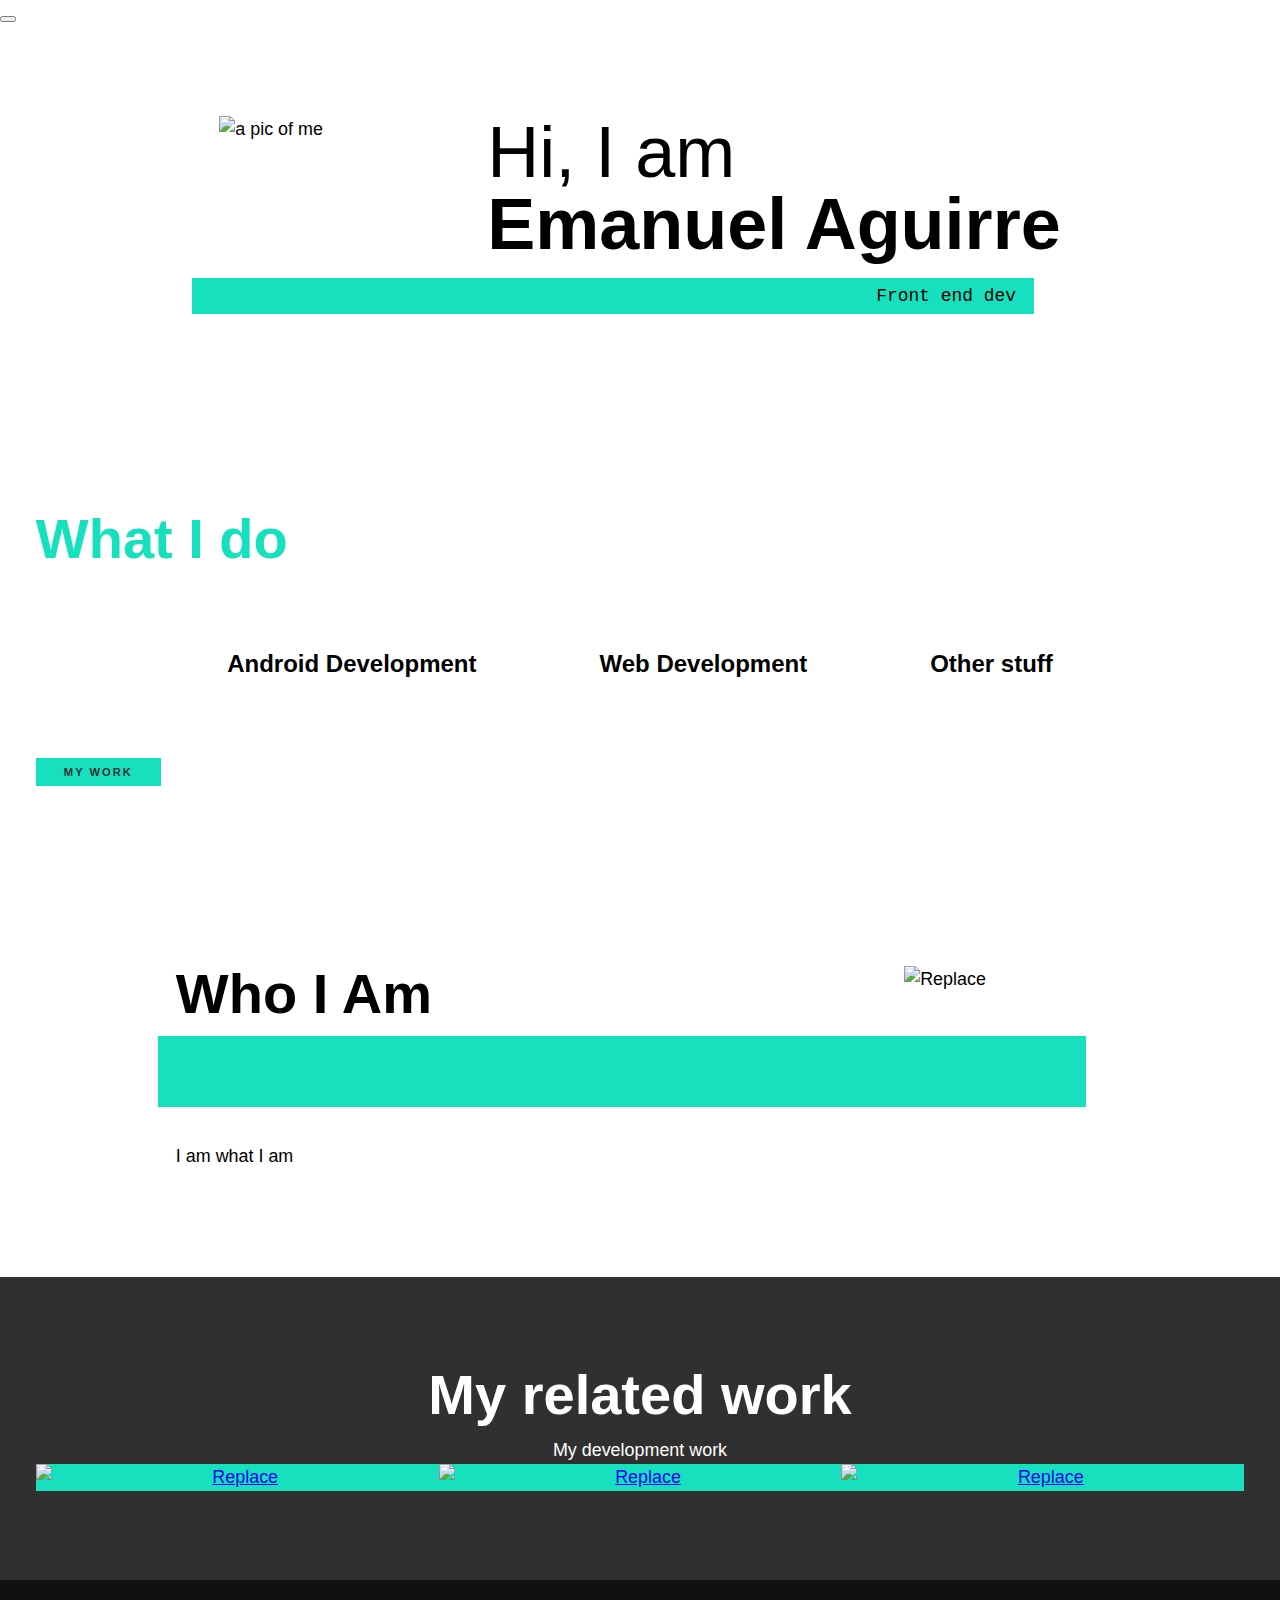
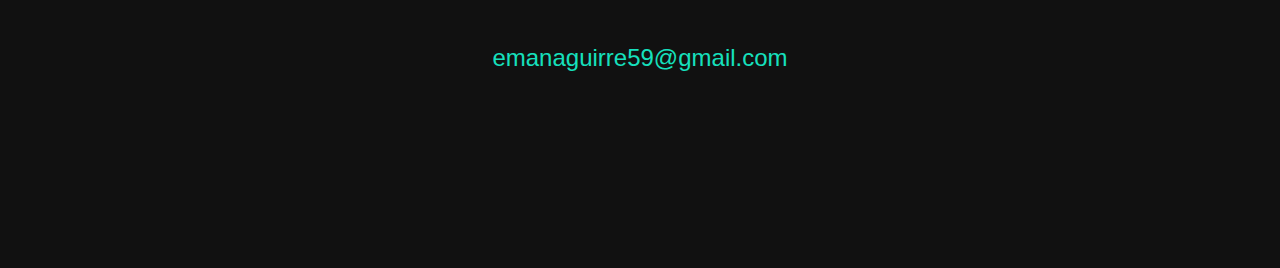
==== html/index.html @ 35bd1a5e "Message" ====
<!DOCTYPE html>
<html lang="en">
    <head>
        <meta charset="UF-8">
        <meta name = "viewport" content="width-device-width, initial-scale-1.0">
        <title>Emanuel's Portfolio Website</title>
        <link rel="stylesheet"
        href = "https://cdnjs.cloudflare.com/ajax/libs/normalize/7.0.0/normalize.min.css">
        <link rel="stylesheet"
        href="https://cdnjs.cloudflare.com/ajax/libs/font-awesome/5.11.2/css/all.css"
        integrity="sha256-46qynGAkLSFpVbEBog43gvNhfrOj+BmwXdxFgVK/Kvc=" crossorigin="anonymous"/>

        <link rel="stylesheet" href="css/style.css">
    </head>
    <body>
        <header>
            <div class="logo">
                <!-- <img src=img/devjane.png" alt=""> -->
                <button class="nav-toggle" aria-label="toggle navigation">
                    <span class="hamburger"></span>
                </button>
                <nav class="nav">
                    <ul class="nav__list">
                        <li class="nav__item"><a href="#home" class="nav__link">Home</a></li>
                        <li class="nav__item"><a href="#services" class="nav__link">My Services</a></li>
                        <li class="nav__item"><a href="#about" class="nav__link">About Me</a></li>
                        <li class="nav__item"><a href="#work" class="nav__link">My Work</a></li>
                    </ul>
                </nav>
            </div>
        </header>

        <!-- Introduction part-->
        <section class="intro" id="home">
            <h1 class="section__title section__title--intro">
                Hi, I am <strong>Emanuel Aguirre</strong>
            </h1>
            <p class="section__subtitle section__subtitle--intro">Front end dev</p>
            <img src="C:\Users\Eman1\.vscode\personalSite\img\laptopbackground.jpg" alt="a pic of me" class="intro__img">
        </section>

        <!-- My Services part-->
        <section class="my--services" id="services">
            <h2 class="section__title section__title--services">What I do</h2>
            <div class="services">
                <div class="service">
                    <h3>Android Development</h3>
                    <p></p>
                </div> <!-- service class -->
                
                <div class="service">
                    <h3>Web Development</h3>
                    <p></p>
                </div> <!-- service class -->

                <div class="service">
                    <h3>Other stuff</h3>
                    <p></p>
                </div> <!-- service class -->
            </div>  <!--closed services div-->

            <a href="#work" class="btn">My Work</a>
        </section>

        <!-- about me section -->
        <section class="about-me" id="about">
            <h2 class="section__title section__title--about">Who I Am</h2>
            <p class="section__subtitle section__subtitle--about"></p>

            <div class="about-me__body">
                <p>I am what I am</p>
            </div>
            <img src="C:\Users\Eman1\.vscode\personalSite\img\laptopbackground.jpg" alt="Replace" class="about-me__img">
        </section>

        <!-- My related work -->
        <section class="my-work" id="work">
            <h2 class = "section__title">My related work</h2>
            <p class ="section__subtitle">My development work</p>

            <div class="portfolio">
                <a href="a" class="portfolio__item">
                    <img src="C:\Users\Eman1\.vscode\personalSite\img\laptopbackground.jpg" alt="Replace" class="portfolio__img">
                </a>
                <a href="a" class="portfolio__item">
                    <img src="C:\Users\Eman1\.vscode\personalSite\img\laptopbackground.jpg" alt="Replace" class="portfolio__img">
                </a>
                <a href="a" class="portfolio__item">
                    <img src="C:\Users\Eman1\.vscode\personalSite\img\laptopbackground.jpg" alt="Replace" class="portfolio__img">
                </a>
            </div>
        </section>

        <!--Footer-->
        <footer class="footer">
            <a href="mailto:emanaguirre59@gmail.com" class="footer-link">emanaguirre59@gmail.com</a>
            <ul class="social-list">
                <li class="social-list__item">
                    <a class="social-list__link" href="https://www.linkedin.com/in/emanuel-aguirre-168356b7/">
                        <i class="fab fa-linkedin"></i></a></li>
                <li class="social-list__item">
                    <a class="social-list__link" href="https://github.com/Emanuel-9810">
                        <i class="fab fa-github"></i></a></li>
            </ul>
        </footer>

    </body>
</html>
---- html/css/style.css ----
*,
*::before,
*::after{
    box-sizing: border-box;
}

/*Customizable*/

:root{
    --ff-primary:'Source Sans Pro', sans-serif ;
    --ff-secondary: 'Source Code Pro', monospace;

    --fw-reg: 300;
    --fw-bold:900;

    --clr-light: #fff;
    --clr-dark: #303030;
    --clr-accent: #16e0bd;

    --fs-h1: 3rem;
    --fs-h2: 2.25rem;
    --fs-h3: 1.25rem;
    --fs-body: 1rem;

    --bs: 0.25em 0.25em 0.75em rgba(0,0,0,.25),
     0.125em 0.125em, 0.25 rgba(0,0,0,.15);
}

@media (min-width: 800px){
    :root{
        --fs-h1: 4.5rem;
        --fs-h2: 3.5rem;
        --fs-h3: 1.5rem;
        --fs-body: 1.12rem;
    }
}

/*General styles*/
body{
    background: var(--clr-light);
    color: var(--clr--dark);
    margin: 0;
    font-family: var(--ff-primary);
    font-size: var(--fs-body);
    line-height: 1.5;
}

section{
    padding:5em 2em;
}

img{
    display:block;
    max-width: 100%;
}

strong{font-weight: bold;}

:focus{
    outline: 3px solid var(--clr-accent);
    outline-offset: 3px;
}

.btn{
    display: inline-block;
    padding:0.5em 2.5em;
    background:var(--clr-accent);
    color:var(--clr-dark);
    text-decoration: none;
    cursor: pointer;
    font-size: .7rem;
    text-transform: uppercase;
    letter-spacing: 2px;
    font-weight: var(--fw-bold);
    transition: transform 200ms ease-in-out;
}

.btn:hover{
    transform: scale(1.1);
}

/*Typography*/

h1,h2,h3{
    line-height:1;
    margin:0;
}


h1{font-size:var(--fs-h1)}
h2{font-size:var(--fs-h2)}
h3{font-size:var(--fs-h3)}


.section__title{
    margin-bottom: .25em;
}

.section__title--intro{
    font-weight: var(--fw-reg);
}

.section__title--intro strong{
    display: block;
}

.section__subtitle{
    margin:0;
    font-size: var(-fs-h3);
}

.section__subtitle--intro, .section__subtitle--about{
    background: var(--clr-accent);
    padding:.25em 1em;
    font-family: var(--ff-secondary);
    margin-bottom: 1em;
}

.section__subtitle--work{
    color:var(--clr-accent);
    font-weight: var(--fw-bold);
    margin-bottom: 2em;
}

nav{display: none;}

/*Intro section*/
.intro{
    position:relative;
}

.intro__img{
    box-shadow: var(--bs);
}

.section__subtitle--intro{
    display: inline-block;
}

@media (min-width: 600px){
    .intro{
        display: grid;
        width:min-content;
        margin:0 auto;
        grid-column-gap: 1em;
        grid-template-areas:"img title" "img subtitle";
        grid-template-columns: min-content max-content;
    }

    .intro__img{
        grid-area: img;
        min-width: 250px;
        position: relative;
        z-index:2;
    }
    
    .section__subtitle--intro{
        align-self: start;
        grid-column: -1 /1;
        grid-row: 2;
        text-align: right;
        position: relative;
        left: -1.5em;
        width: calc(100%+1.5em);
    }
}


/*Services section*/
.my-services{
    background-color: var(--clr-dark);
    background-image: url(../img/services-bg.jpg);
    background-size: cover;
    /* background-blend-mode: multiply; */
    color: var(--clr-light);
    text-align: center;
}

.section__title--services{
    color:var(--clr-accent);
    position:relative;
}

.section__title--services::after{
    content: '';
    display: block;
    width: 2em;
    height: 1px;
    margin:0.5em auto 1em;
    background: var(--clr-light);
    opacity: 0.25;
}

.services{
    margin-bottom: 3.5em;
}

.service{
    max-width: 500px;
    margin: 0 auto;
}

@media (min-width:800px){
    .services{
        display:flex;
        max-width: 1000px;
        margin-left: auto;
        margin-right: auto;
    }
    .service + .service{
        margin-left: 2em;
    }
}

.about-me{
    max-width: 1000px;
    margin: 0 auto;
}

.about-me__img{
    box-shadow: var(--bs);
}

@media (min-width: 600px){
    .about-me{
        display: grid;
        grid-template-columns: 1fr 200px;
        grid-template-areas: "title img" "subtitle img" "text img";
        grid-column-gap: 1.5em;
    }

    .section__title--about{
        grid-area: title;
    }

    .section__subtitle--about{
        grid-column:1/-1;
        grid-row:2;
        position:relative;
        left:-1em;
        width: calc(100%+2em);
        padding-left: 1em;
        padding: 2em calc(200px + 4em);
    }

    .about-me__img{
        grid-area: img;
        position: relative;
        z-index: 2;
    }
}


/*My related works*/
.my-work{
    background-color: var(--clr-dark);
    color:var(--clr-light);
    text-align: center;
}

.portfolio{
    display: grid;
    grid-template-columns: repeat(auto-fit, minmax(300px,1fr));
}

.portfolio__item{
    background: var(--clr-accent);
    overflow: hidden;
}

.portfolio__img{
    transition:transform 750ms cubic-bezier(.5,0,.5,1),
        opacity 250ms linear;
}

.portfolio__item:focus{
    position: relative;
    z-index: 2;
}

.portfolio__img:hover, .portfolio__item:focus .portfolio__img{
    transform: scale(1.2);
    opacity: .95;
}

.footer{
    background: #111;
    color: var(--clr-accent);
    text-align: center;
    padding: 2.5em 0;
    font-size: var(--fs-h3);
}

.footer a{
    color: inherit;
    text-decoration: none;
}

.footer__link{
    font-weight: vars(--fw-bold);
}

.footer__link:hover,.social-list__link:hover{
    opacity: .7;
}

.footer__link:hover{
    text-decoration: underline;
}

.social-list{
    list-style: none;
    display: flex;
    justify-content: center;
    margin:2em 0;
    padding:0;
}

.social-list__item{
    margin: 0 .5em;
}

.social-list__link{
    padding:.5em;
}
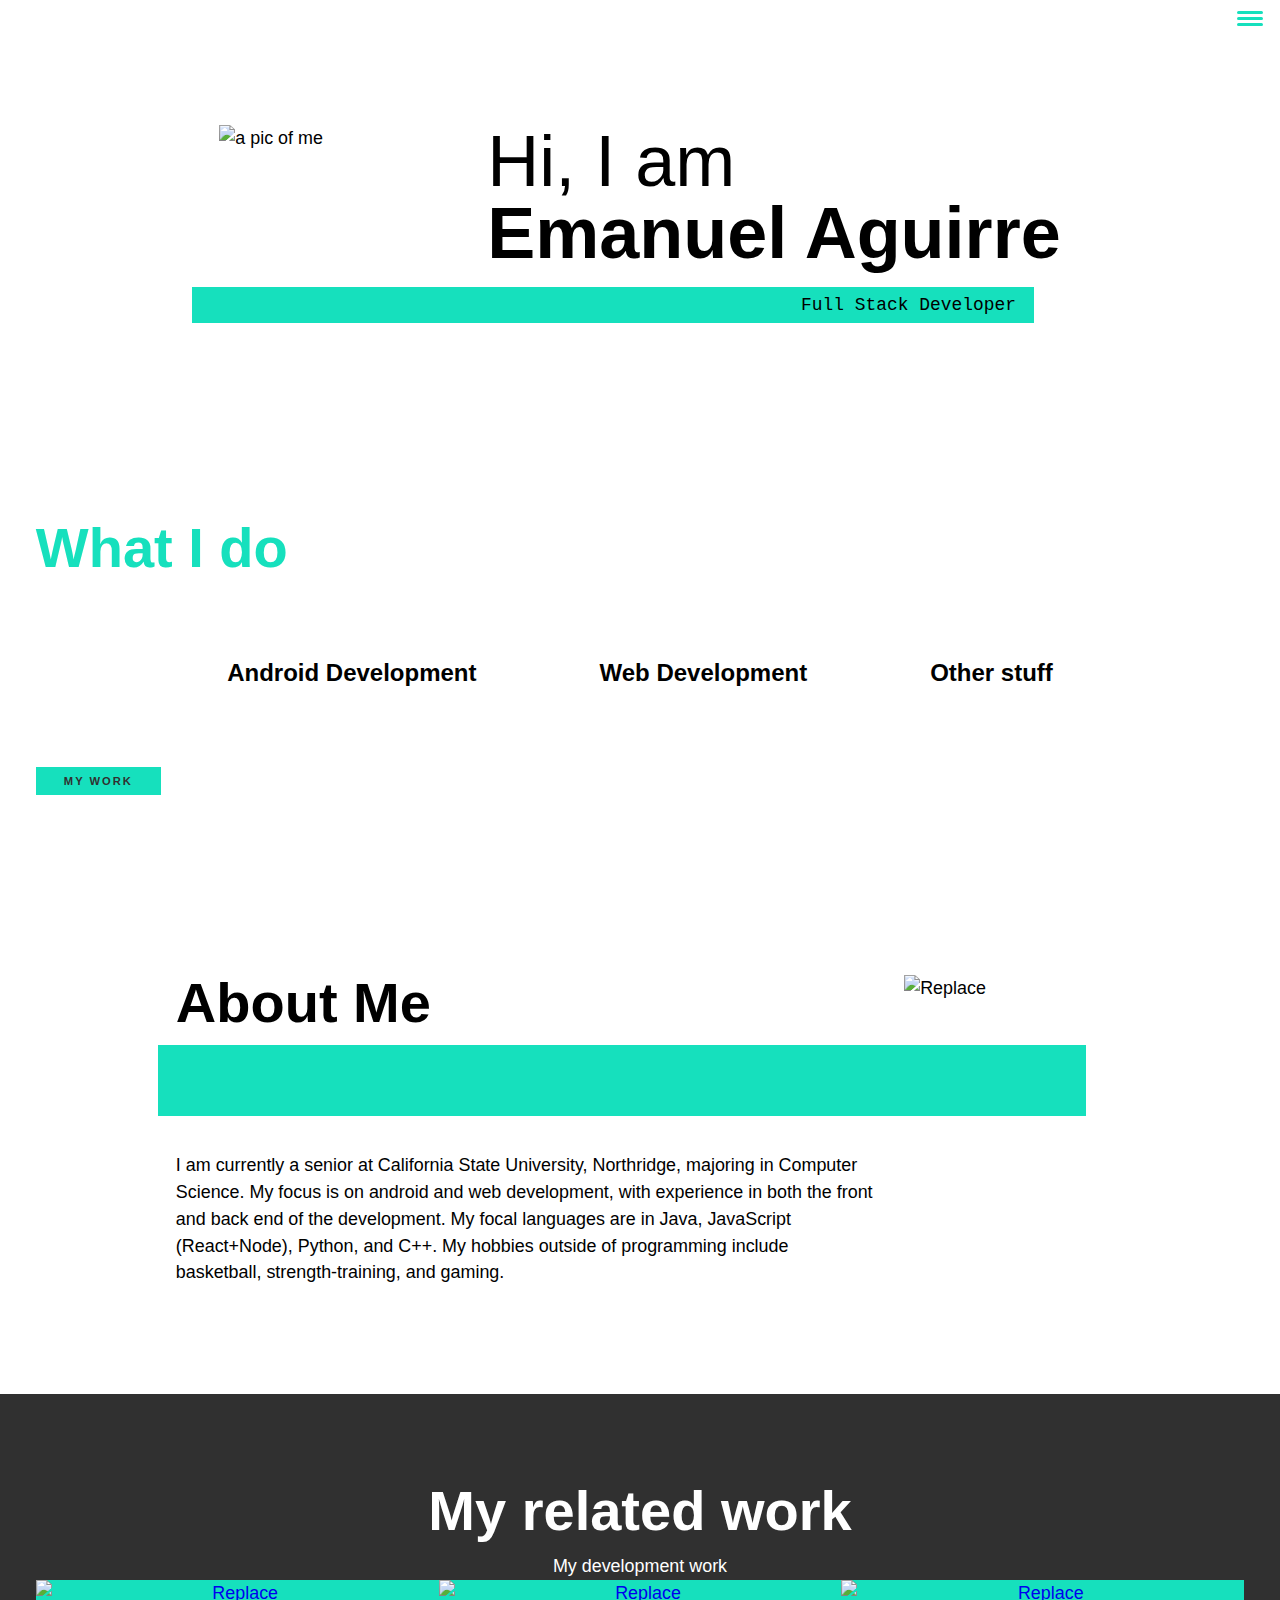
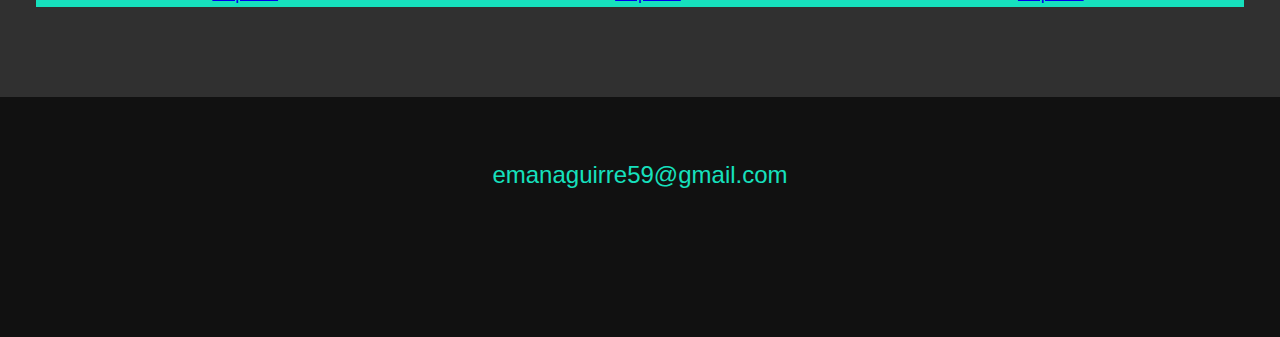
==== commit 764bfd25: "CSS+PortflioUpdate" ====
--- a/html/index.html
+++ b/html/index.html
@@ -35,7 +35,7 @@
             <h1 class="section__title section__title--intro">
                 Hi, I am <strong>Emanuel Aguirre</strong>
             </h1>
-            <p class="section__subtitle section__subtitle--intro">Front end dev</p>
+            <p class="section__subtitle section__subtitle--intro">Full Stack Developer</p>
             <img src="C:\Users\Eman1\.vscode\personalSite\img\laptopbackground.jpg" alt="a pic of me" class="intro__img">
         </section>
 
@@ -64,11 +64,15 @@
 
         <!-- about me section -->
         <section class="about-me" id="about">
-            <h2 class="section__title section__title--about">Who I Am</h2>
+            <h2 class="section__title section__title--about">About Me</h2>
             <p class="section__subtitle section__subtitle--about"></p>
 
             <div class="about-me__body">
-                <p>I am what I am</p>
+                <p>I am currently a senior at California State University, Northridge, majoring in Computer Science.
+                    My focus is on android and web development, with experience in both the front and back end of 
+                    the development. My focal languages are in Java, JavaScript (React+Node), Python, and C++. My hobbies
+                    outside of programming include basketball, strength-training, and gaming.
+                </p>
             </div>
             <img src="C:\Users\Eman1\.vscode\personalSite\img\laptopbackground.jpg" alt="Replace" class="about-me__img">
         </section>
@@ -104,5 +108,6 @@
             </ul>
         </footer>
 
+        <script src="C:\Users\Eman1\.vscode\personalSite\html\js\index.js"></script>
     </body>
 </html>--- a/html/css/style.css
+++ b/html/css/style.css
@@ -36,6 +36,11 @@
 }
 
 /*General styles*/
+
+html{
+    scroll-behavior: smooth;
+}
+
 body{
     background: var(--clr-light);
     color: var(--clr--dark);
@@ -122,7 +127,108 @@
     margin-bottom: 2em;
 }
 
-nav{display: none;}
+/* nav{display: none;} */
+/*HEADER*/
+header{
+    display: flex;
+    justify-content: space-between;
+    padding: 1em;
+}
+
+.logo{
+    max-width: 100px;
+}
+
+.nav{
+    position: fixed;
+    background: var(--clr-dark);
+    color: var(--clr-light);
+    top:0;
+    bottom:0;
+    left:0;
+    right:0;
+    z-index: 100;
+
+    transform: translateX(100%);
+    transition: transform 250ms cubic-bezier(.5, 0, .5, 1);
+}
+
+.nav__list{
+    list-style: none;
+    display: flex;
+    height: 100%;
+    flex-direction: column;
+    justify-content: space-evenly;
+    align-items: center;
+    margin: 0;
+    padding: 0;
+}
+
+.nav__link{
+    color: inherit;
+    font-weight: var(--fw-bold);
+    font-size: var(--fs-h2);
+    text-decoration: none;
+}
+
+.nav__link:hover{
+    color: var(--clr-accent);
+}
+
+.nav-toggle{
+    padding:.25em;
+    background: transparent;
+    border: 0;
+    cursor: pointer;
+    position: absolute;
+    right: 1em;
+    top: 1em;
+    z-index: 1000;
+}
+
+.nav-open .nav{
+    transform: translateX(0);
+}
+
+.nav-open .nav--toggle{
+    position: fixed;
+}
+
+.nav-open .hamburger{
+    transform: rotate(.625turn);
+}
+
+.nav-open .hamburger::before{
+    transform: rotate(90deg) translateX(-6px);
+}
+
+.nav-open .hamburger::after{
+    opacity: 0;
+}
+
+/*Hamburger Icon*/
+.hamburger{
+    display: block;
+    position: relative;
+}
+
+.hamburger, .hamburger::before, .hamburger::after{
+    background: var(--clr-accent);
+    width: 2em;
+    height: 3px;
+    border-radius: 1em;
+    transition: transform 250ms ease-in-out;
+}
+
+.hamburger::before, .hamburger::after{
+    content: '';
+    position: absolute;
+    left: 0;
+    right: 0;
+}
+
+.hamburger::before{top: 6px;}
+.hamburger::after{bottom: 6px;}
 
 /*Intro section*/
 .intro{
@@ -312,7 +418,7 @@
     list-style: none;
     display: flex;
     justify-content: center;
-    margin:2em 0;
+    margin:2em 0 0;
     padding:0;
 }
 
@@ -323,3 +429,16 @@
 .social-list__link{
     padding:.5em;
 }
+
+/*portfolio item individual*/
+.portfolio-item-individual{
+    padding: 0 2em 2em;
+    max-width: 1000px;
+    margin:0 auto;
+}
+
+.portfolio-item-individual p{
+    max-width: 650px;
+    margin-left: auto;
+    margin-right: auto;
+}
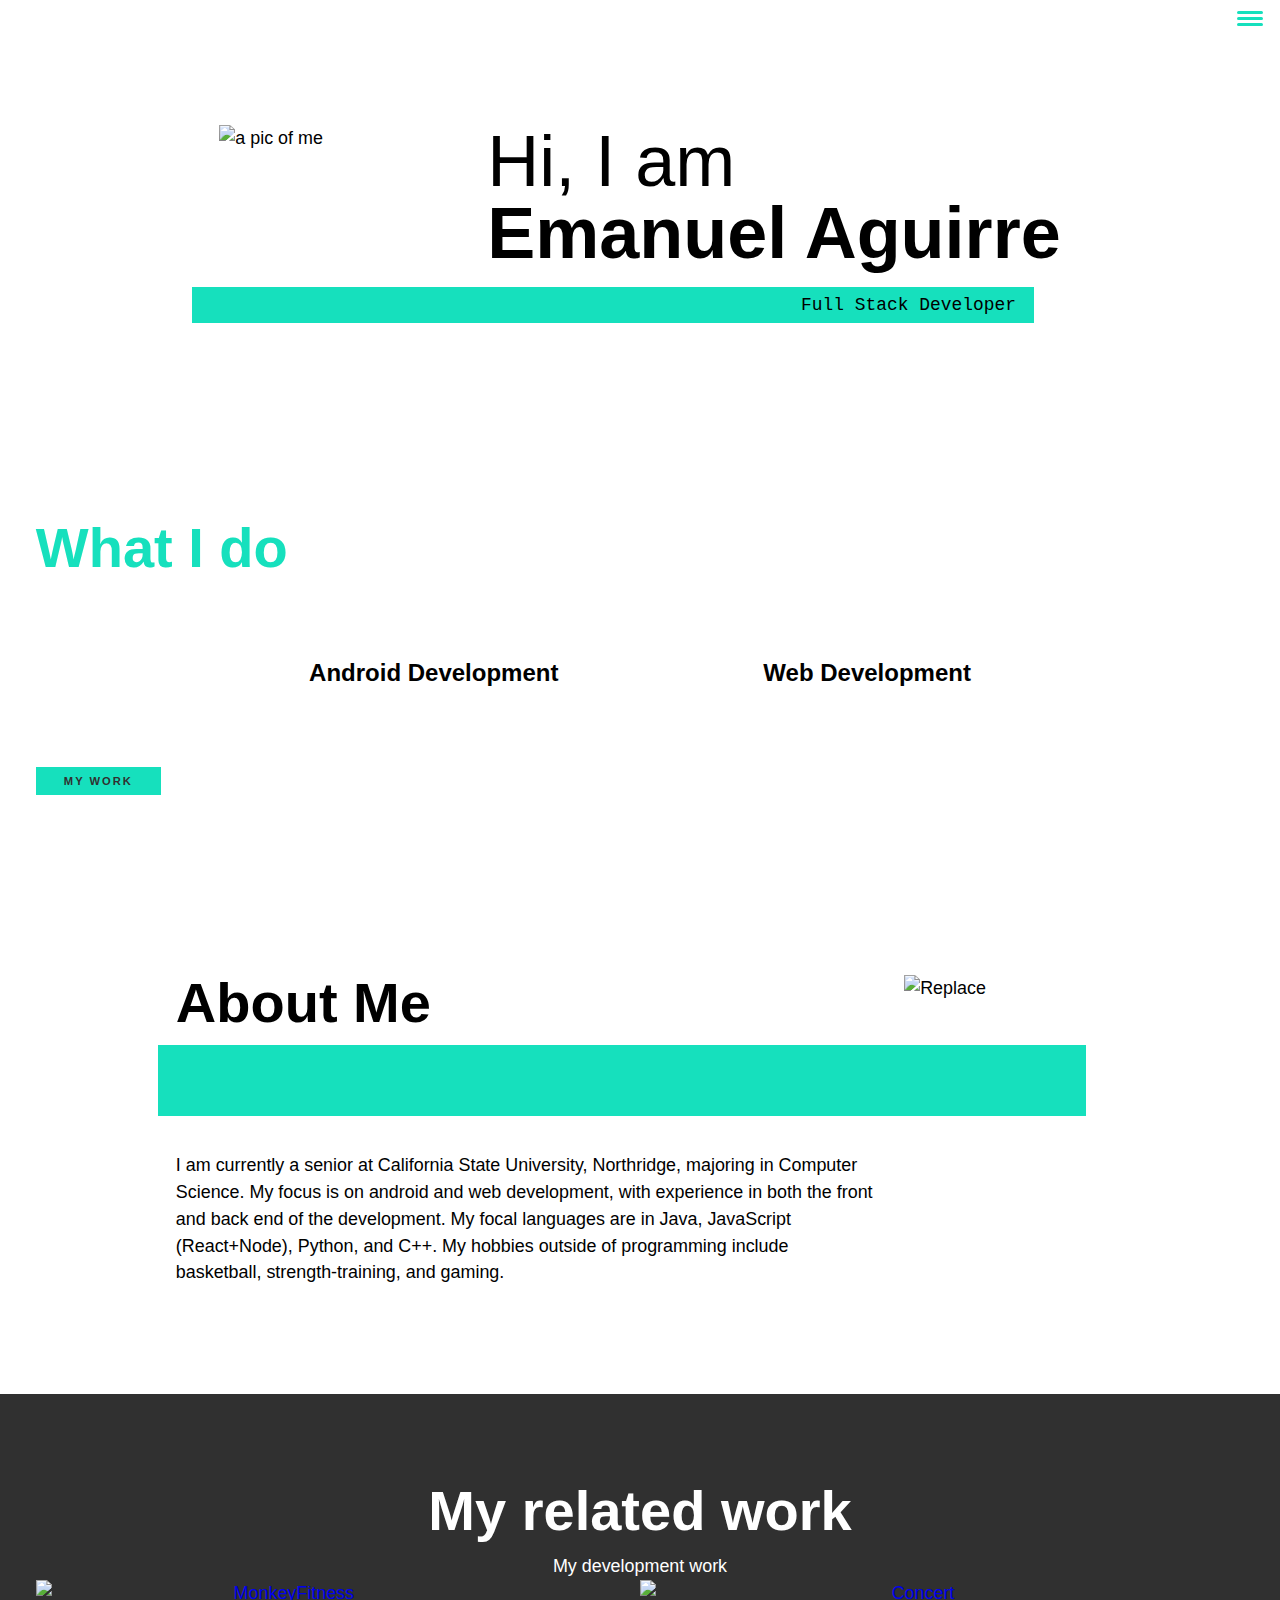
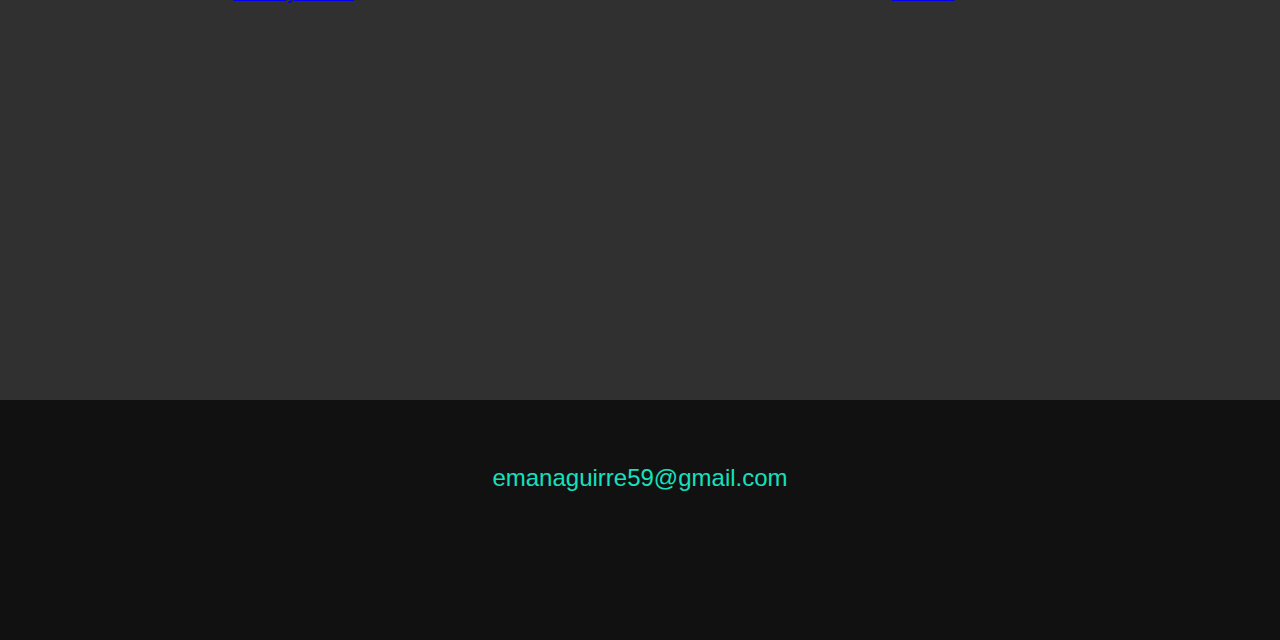
==== commit 60cad02f: "Update to portfolio" ====
--- a/html/index.html
+++ b/html/index.html
@@ -53,10 +53,10 @@
                     <p></p>
                 </div> <!-- service class -->
 
-                <div class="service">
-                    <h3>Other stuff</h3>
+                <!-- <div class="service">
+                    <h3></h3>
                     <p></p>
-                </div> <!-- service class -->
+                </div> service class -->
             </div>  <!--closed services div-->
 
             <a href="#work" class="btn">My Work</a>
@@ -83,15 +83,15 @@
             <p class ="section__subtitle">My development work</p>
 
             <div class="portfolio">
-                <a href="a" class="portfolio__item">
+                <a href="C:\Users\Eman1\.vscode\personalSite\html\portfolio-item.html" class="portfolio__item">
+                    <img src="C:\Users\Eman1\.vscode\personalSite\img\MonkeyFitness.png" height="330" width ="500" alt="MonkeyFitness" class="portfolio__img">
+                </a>
+                <a href="C:\Users\Eman1\.vscode\personalSite\html\concert-item.html" class="portfolio__item">
+                    <img src="C:\Users\Eman1\.vscode\personalSite\img\Concert.png" height="330" width ="550" alt="Concert" class="portfolio__img">
+                </a>
+                <!-- <a href="a" class="portfolio__item">
                     <img src="C:\Users\Eman1\.vscode\personalSite\img\laptopbackground.jpg" alt="Replace" class="portfolio__img">
-                </a>
-                <a href="a" class="portfolio__item">
-                    <img src="C:\Users\Eman1\.vscode\personalSite\img\laptopbackground.jpg" alt="Replace" class="portfolio__img">
-                </a>
-                <a href="a" class="portfolio__item">
-                    <img src="C:\Users\Eman1\.vscode\personalSite\img\laptopbackground.jpg" alt="Replace" class="portfolio__img">
-                </a>
+                </a> -->
             </div>
         </section>
 
--- a/html/css/style.css
+++ b/html/css/style.css
@@ -127,6 +127,11 @@
     margin-bottom: 2em;
 }
 
+.section__subtitle--role{
+    align-self: center;
+    margin-bottom: inherit;
+}
+
 /* nav{display: none;} */
 /*HEADER*/
 header{
@@ -254,7 +259,7 @@
     }
 
     .intro__img{
-        grid-area: img;
+        grid-area:img;
         min-width: 250px;
         position: relative;
         z-index:2;
@@ -370,7 +375,8 @@
 }
 
 .portfolio__item{
-    background: var(--clr-accent);
+    background: inherit;
+    /* background: var(--clr-accent); */
     overflow: hidden;
 }
 
@@ -437,6 +443,7 @@
     margin:0 auto;
 }
 
+/*portfolio paragraphs*/
 .portfolio-item-individual p{
     max-width: 650px;
     margin-left: auto;
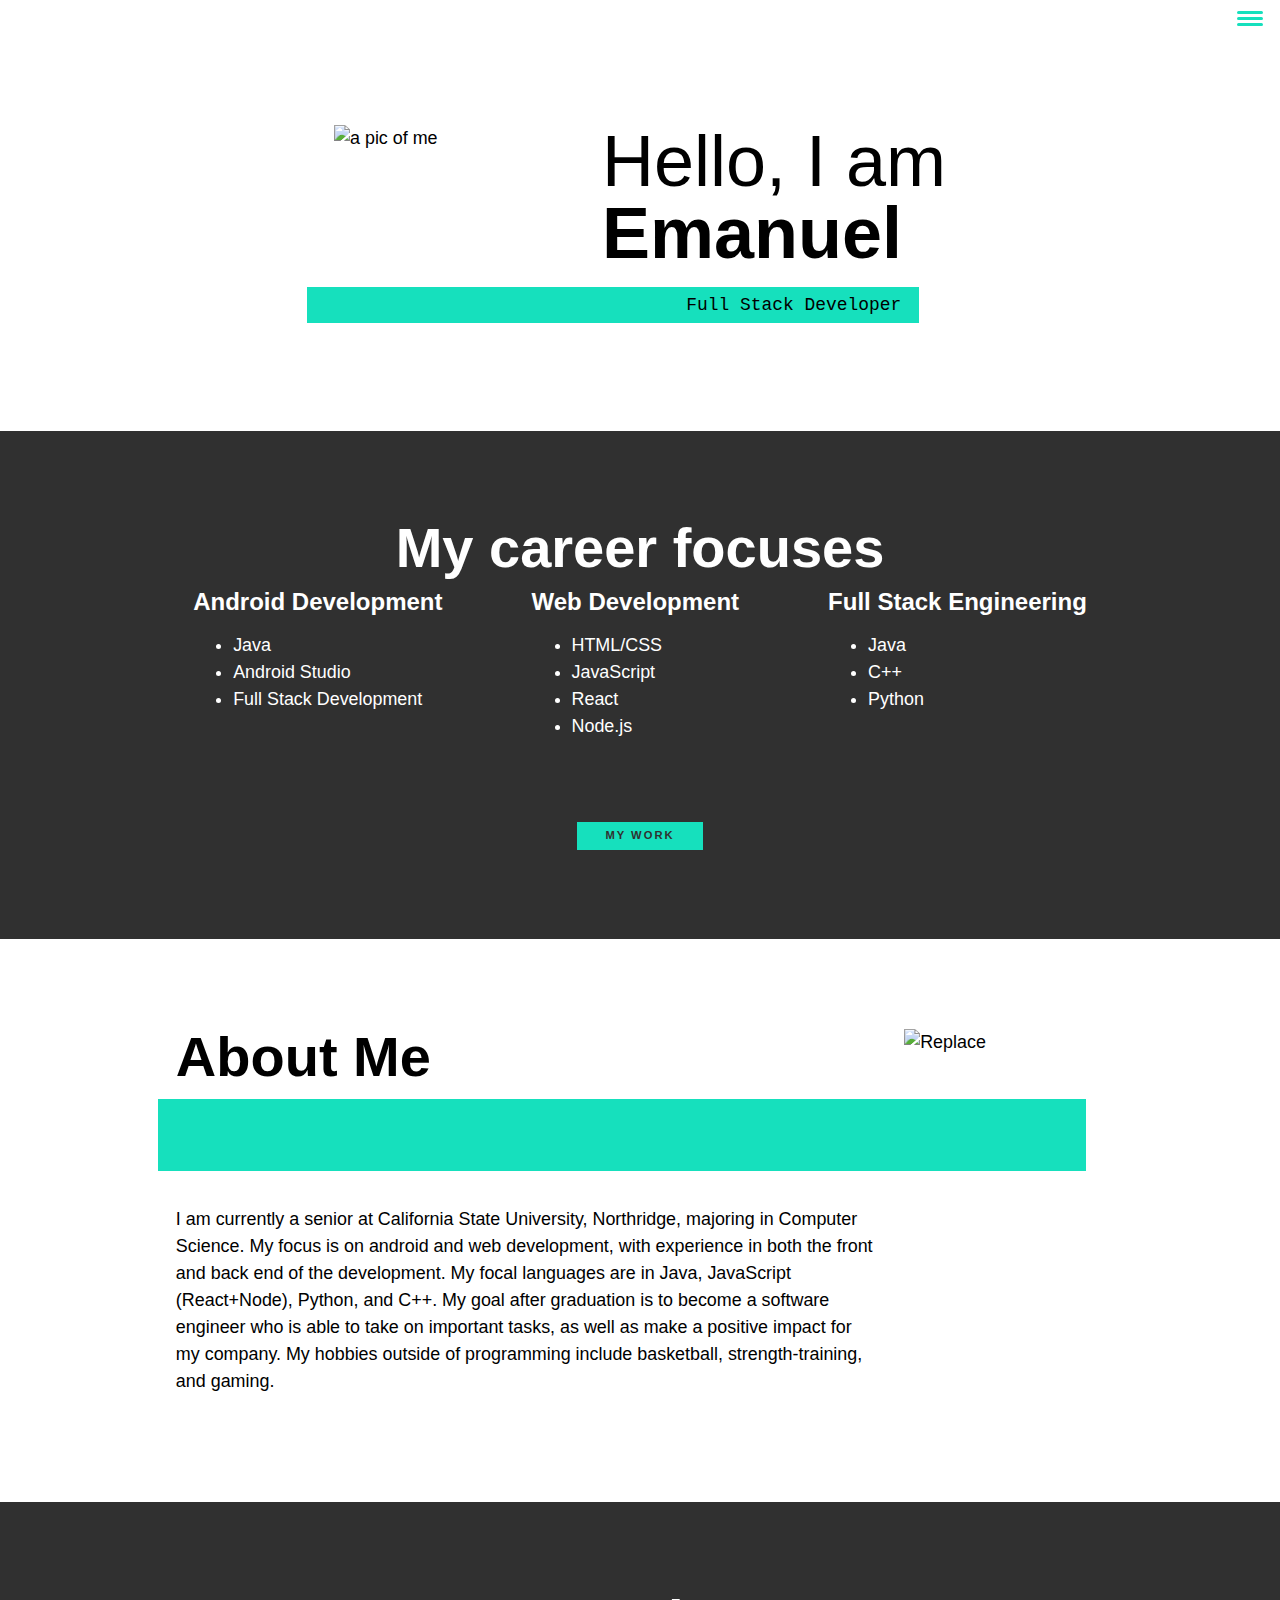
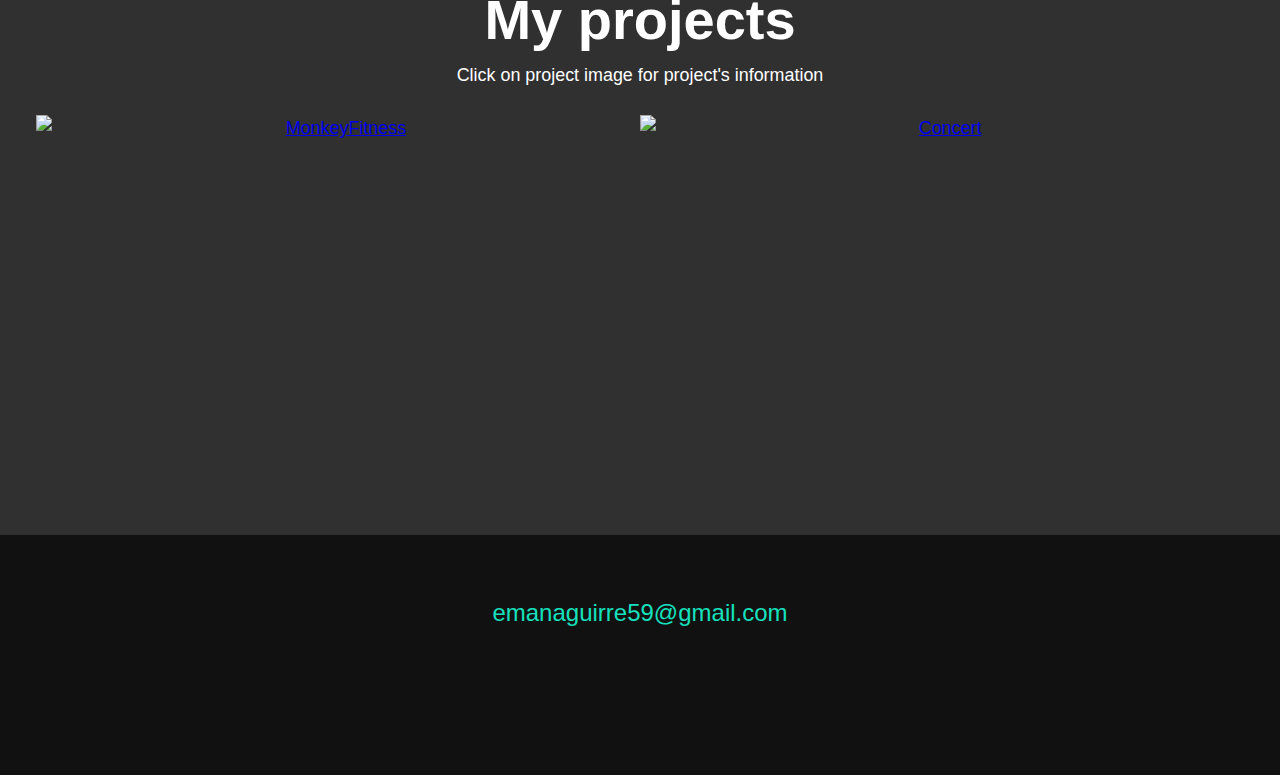
==== commit d5d619bd: "Updated Portfolio items and CSS" ====
--- a/html/index.html
+++ b/html/index.html
@@ -15,14 +15,13 @@
     <body>
         <header>
             <div class="logo">
-                <!-- <img src=img/devjane.png" alt=""> -->
                 <button class="nav-toggle" aria-label="toggle navigation">
                     <span class="hamburger"></span>
                 </button>
                 <nav class="nav">
                     <ul class="nav__list">
                         <li class="nav__item"><a href="#home" class="nav__link">Home</a></li>
-                        <li class="nav__item"><a href="#services" class="nav__link">My Services</a></li>
+                        <li class="nav__item"><a href="#services" class="nav__link">My Focuses</a></li>
                         <li class="nav__item"><a href="#about" class="nav__link">About Me</a></li>
                         <li class="nav__item"><a href="#work" class="nav__link">My Work</a></li>
                     </ul>
@@ -33,36 +32,51 @@
         <!-- Introduction part-->
         <section class="intro" id="home">
             <h1 class="section__title section__title--intro">
-                Hi, I am <strong>Emanuel Aguirre</strong>
+                Hello, I am <strong>Emanuel</strong>
             </h1>
             <p class="section__subtitle section__subtitle--intro">Full Stack Developer</p>
             <img src="C:\Users\Eman1\.vscode\personalSite\img\laptopbackground.jpg" alt="a pic of me" class="intro__img">
         </section>
 
+
         <!-- My Services part-->
-        <section class="my--services" id="services">
-            <h2 class="section__title section__title--services">What I do</h2>
+        <section class="my-services" id="services">
+            <h2 class="section__title section__title-services">My career focuses</h2>
             <div class="services">
                 <div class="service">
                     <h3>Android Development</h3>
-                    <p></p>
+                    <ul class="list-order-services">
+                        <li>Java</li>
+                        <li>Android Studio</li>
+                        <li>Full Stack Development</li>
+                    </ul>
                 </div> <!-- service class -->
                 
                 <div class="service">
                     <h3>Web Development</h3>
-                    <p></p>
+                    <ul class="list-order-services">
+                        <li>HTML/CSS</li>
+                        <li>JavaScript</li>
+                        <li>React</li>
+                        <li>Node.js</li>
+                    </ul>
+                    
                 </div> <!-- service class -->
 
-                <!-- <div class="service">
-                    <h3></h3>
-                    <p></p>
-                </div> service class -->
+                <div class="service">
+                    <h3>Full Stack Engineering</h3>
+                    <ul class="list-order-services">
+                        <li>Java</li>
+                        <li>C++</li>
+                        <li>Python</li>
+                    </ul>
+                </div> <!-- service class -->
             </div>  <!--closed services div-->
 
             <a href="#work" class="btn">My Work</a>
         </section>
 
-        <!-- about me section -->
+        <!-- About me section -->
         <section class="about-me" id="about">
             <h2 class="section__title section__title--about">About Me</h2>
             <p class="section__subtitle section__subtitle--about"></p>
@@ -70,8 +84,10 @@
             <div class="about-me__body">
                 <p>I am currently a senior at California State University, Northridge, majoring in Computer Science.
                     My focus is on android and web development, with experience in both the front and back end of 
-                    the development. My focal languages are in Java, JavaScript (React+Node), Python, and C++. My hobbies
-                    outside of programming include basketball, strength-training, and gaming.
+                    the development. My focal languages are in Java, JavaScript (React+Node), Python, and C++. My goal after
+                    graduation is to become a software engineer who is able to take on important tasks, as well as make a
+                    positive impact for my company. My hobbies outside of programming include basketball, strength-training, 
+                    and gaming.
                 </p>
             </div>
             <img src="C:\Users\Eman1\.vscode\personalSite\img\laptopbackground.jpg" alt="Replace" class="about-me__img">
@@ -79,15 +95,16 @@
 
         <!-- My related work -->
         <section class="my-work" id="work">
-            <h2 class = "section__title">My related work</h2>
-            <p class ="section__subtitle">My development work</p>
+            <h2 class = "section__title">My projects</h2>
+            <p class ="section__subtitle">Click on project image for project's information</p>
+        </br>
 
             <div class="portfolio">
                 <a href="C:\Users\Eman1\.vscode\personalSite\html\portfolio-item.html" class="portfolio__item">
-                    <img src="C:\Users\Eman1\.vscode\personalSite\img\MonkeyFitness.png" height="330" width ="500" alt="MonkeyFitness" class="portfolio__img">
+                    <img src="C:\Users\Eman1\.vscode\personalSite\img\MonkeyFitness.png" height="330" width ="100%" alt="MonkeyFitness" class="portfolio__img">
                 </a>
                 <a href="C:\Users\Eman1\.vscode\personalSite\html\concert-item.html" class="portfolio__item">
-                    <img src="C:\Users\Eman1\.vscode\personalSite\img\Concert.png" height="330" width ="550" alt="Concert" class="portfolio__img">
+                    <img src="C:\Users\Eman1\.vscode\personalSite\img\Concert.png" height="330" width ="100%" alt="Concert" class="portfolio__img">
                 </a>
                 <!-- <a href="a" class="portfolio__item">
                     <img src="C:\Users\Eman1\.vscode\personalSite\img\laptopbackground.jpg" alt="Replace" class="portfolio__img">
--- a/html/css/style.css
+++ b/html/css/style.css
@@ -449,3 +449,22 @@
     margin-left: auto;
     margin-right: auto;
 }
+
+.row {
+    display: flex;
+  }
+  
+  .column {
+    flex: auto;
+    padding: 5px;
+  }
+
+  @media screen and (max-width: 500px) {
+    .column {
+      width: 100%;
+    }
+  }
+
+  .list-order-services{
+      text-align: left;
+  }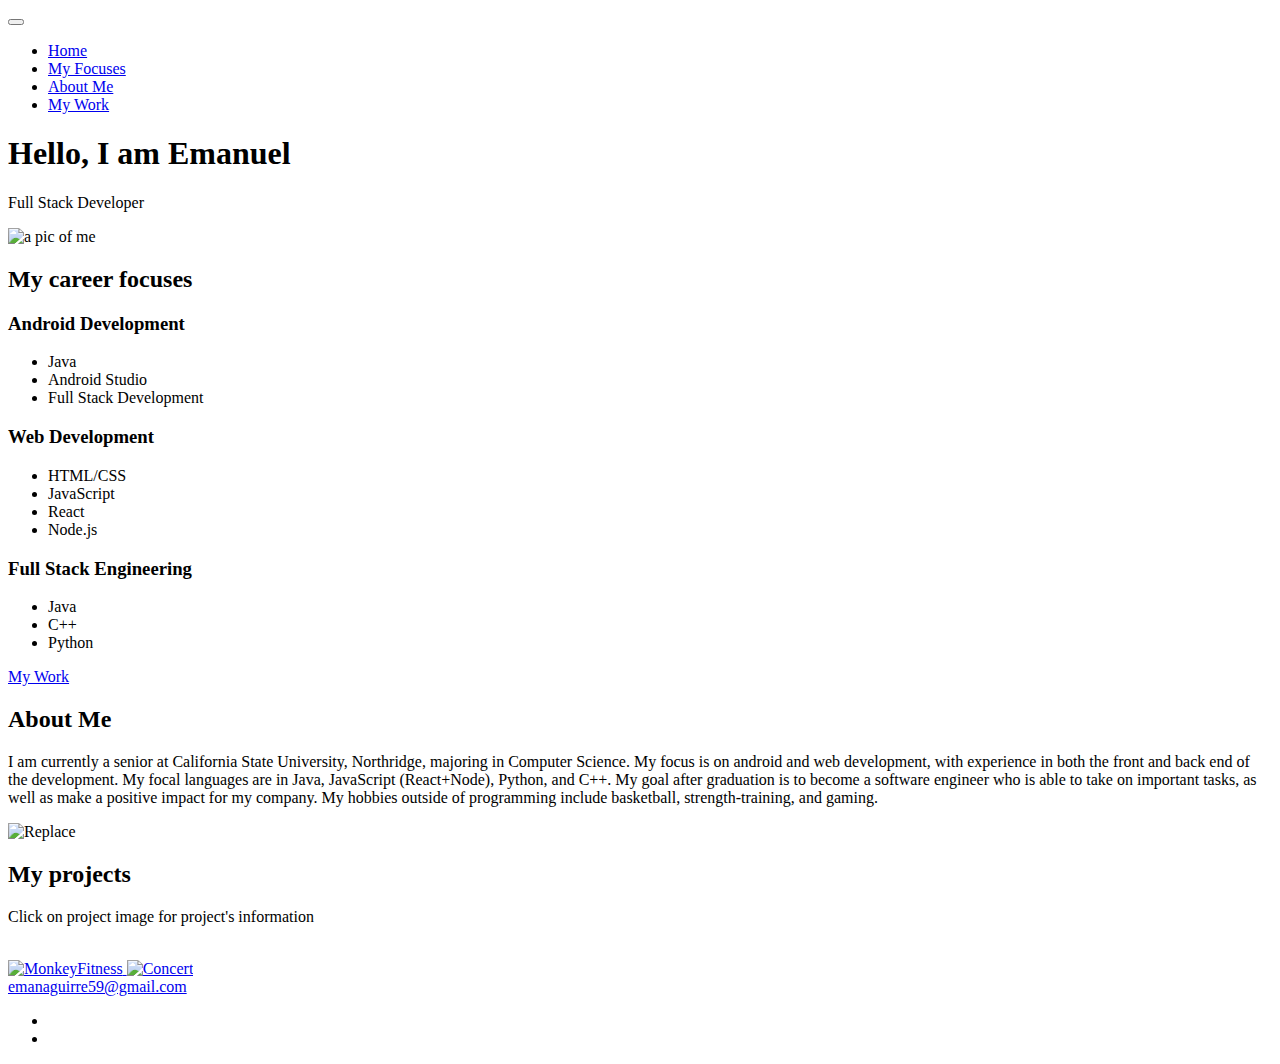
==== commit 1ea97a19: "Updated the launch" ====
--- a/html/index.html
+++ b/html/index.html
@@ -4,13 +4,13 @@
         <meta charset="UF-8">
         <meta name = "viewport" content="width-device-width, initial-scale-1.0">
         <title>Emanuel's Portfolio Website</title>
+        <link rel="stylesheet" 
+        href="https://cdnjs.cloudflare.com/ajax/libs/normalize/7.0.0/normalize.min.css">
         <link rel="stylesheet"
-        href = "https://cdnjs.cloudflare.com/ajax/libs/normalize/7.0.0/normalize.min.css">
-        <link rel="stylesheet"
-        href="https://cdnjs.cloudflare.com/ajax/libs/font-awesome/5.11.2/css/all.css"
-        integrity="sha256-46qynGAkLSFpVbEBog43gvNhfrOj+BmwXdxFgVK/Kvc=" crossorigin="anonymous"/>
+         href="https://cdnjs.cloudflare.com/ajax/libs/font-awesome/5.11.2/css/all.css"
+         integrity="sha256-46qynGAkLSFpVbEBog43gvNhfrOj+BmwXdxFgVK/Kvc=" crossorigin="anonymous" />
 
-        <link rel="stylesheet" href="css/style.css">
+        <link rel="stylesheet" href="C:\Users\Eman1\.vscode\personalSite\css\style.css">
     </head>
     <body>
         <header>
@@ -125,6 +125,6 @@
             </ul>
         </footer>
 
-        <script src="C:\Users\Eman1\.vscode\personalSite\html\js\index.js"></script>
+        <script src="js\index.js"></script>
     </body>
 </html>